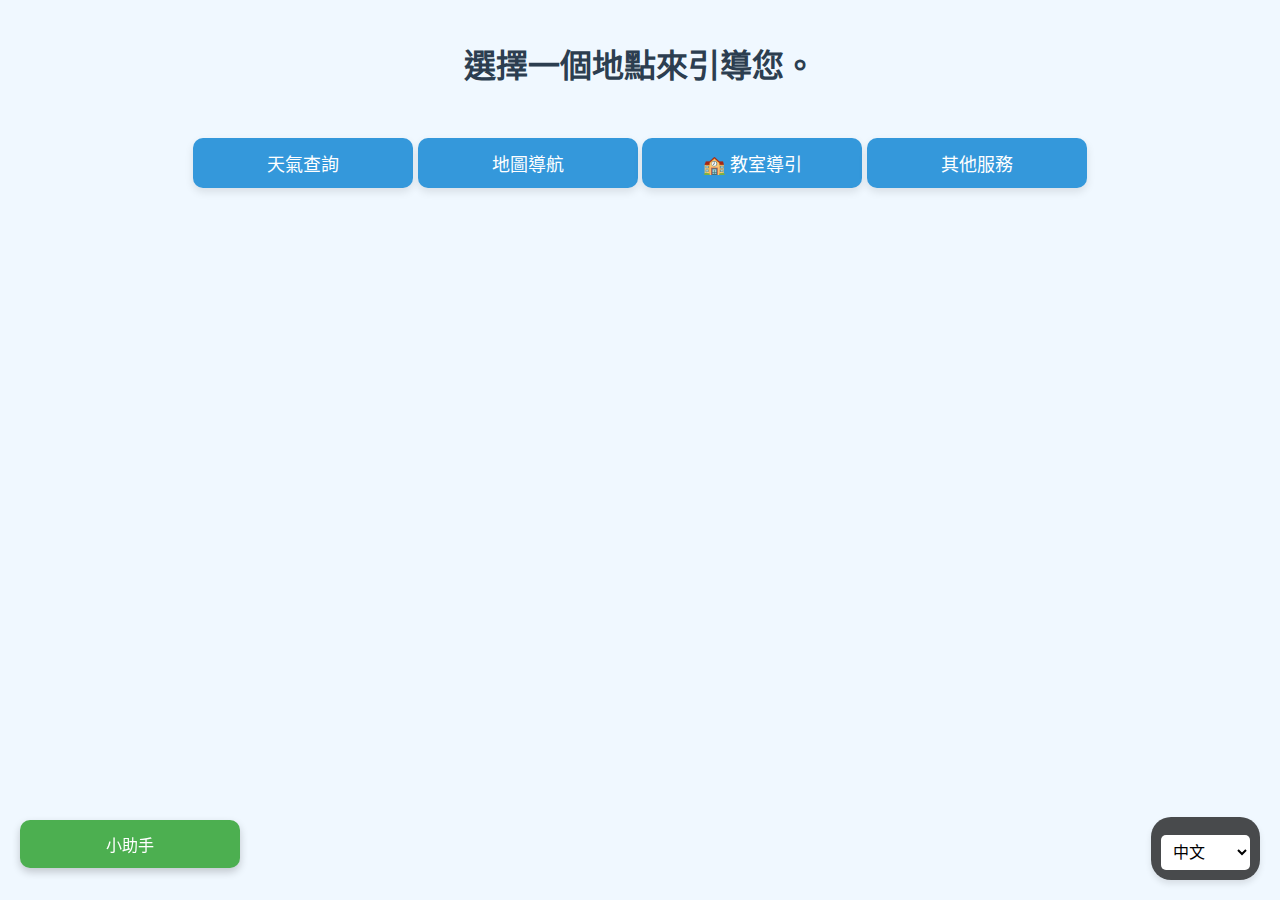
==== index.html @ 6da6c0dc "123" ====
<!DOCTYPE html>
<html lang="zh-TW">
<head>
  <meta charset="UTF-8" />
  <meta name="viewport" content="width=device-width, initial-scale=1.0" />
  <title data-i18n="title">智慧路牌</title>
  <link rel="stylesheet" href="styles.css" />
  <link rel="manifest" href="manifest.json" />
</head>
<body>
  <header>
    <div class="language-container">
      <select id="language-selector">
        <option value="zh">中文</option>
        <option value="en">English</option>
      </select>
    </div>
  </header>

  <h1 id="description" data-i18n="description">智慧路牌系統</h1>

  <div class="button-container">
    <button id="weather" data-i18n="weather">🌤 天氣查詢</button>
    <button id="map" onclick="openMap()" data-i18n="map">🗺 地圖導航</button>
    <button onclick="openClassroomGuide()">🏫 教室導引</button>
    <button id="services" onclick="otherServices()" data-i18n="services">🔧 其他服務</button>
  </div>

  <div class="weather-container">
    <div id="weatherBox" class="weather-form" style="display: none;">
      <h3>🔍 天氣查詢</h3>
      <label for="city">選擇縣市:</label>
      <select id="city">
        <option value="">請選擇縣市</option>
      </select>
  
      <button id="submitWeather">📡 查詢天氣</button>
      <button id="closeWeather" class="close-btn">❌ 關閉查詢</button>
    </div>
  
    <div id="output" class="weather-output"></div>
  </div>
  

  <div id="classroomBox" class="container" style="display: none;">
    <select id="area" onchange="updateClassrooms()">
      <option value="">請選擇區域</option>
      <option value="cheng">誠</option>
      <option value="zheng">正</option>
      <option value="qin">勤</option>
      <option value="pu">樸</option>
    </select>

    <select id="floor" onchange="updateClassrooms()">
      <option value="">請選擇樓層</option>
    </select>

    <select id="classroom">
      <option value="">請選擇教室</option>
    </select>

    <button onclick="showImage()">顯示圖片</button>

    <div id="weatherDisplay">
      <div id="result" style="display: none;">
        <img id="classroom-image" src="" alt="教室圖片" />
      </div>
    </div>
  </div>

  <div id="ai-assistant" class="assistant-button">
    <button onclick="showMenu()">小助手</button>
  </div>

  <div id="menu" class="assistant-menu">
    <button onclick="showAnswer('weather')">🌦 如何查詢天氣？</button>
    <button onclick="showAnswer('map')">🗺 如何使用地圖導航？</button>
    <button onclick="showAnswer('ubike')">🚲 如何查詢 YouBike 站點？</button>
    <button onclick="showAnswer('campus')">🏫 如何使用校園導覽？</button>
    <button onclick="showAnswer('metro')">🚇 如何查詢捷運站位置？</button>
    <button onclick="closeMenu()">❌ 關閉選單</button>
  </div>

  <div id="answer" class="assistant-answer">
    <p id="answer-text"></p>
    <button onclick="closeAnswer()">關閉</button>
  </div>

  <script src="script.js"></script>
  <script>
    if ("serviceWorker" in navigator) {
      navigator.serviceWorker.register("service-worker.js")
        .then(() => console.log("Service Worker 註冊成功"))
        .catch((error) => console.log("Service Worker 註冊失敗:", error));
    }

    async function loadLanguage(lang) {
      const res = await fetch('languages.json');
      const data = await res.json();
      const translations = data[lang];
      document.querySelectorAll('[data-i18n]').forEach(el => {
        const key = el.getAttribute('data-i18n');
        if (translations[key]) {
          el.textContent = translations[key];
        }
      });
    }

    document.getElementById('language-selector').addEventListener('change', e => {
      loadLanguage(e.target.value);
    });

    loadLanguage('zh');

    function toggleClassroomGuide() {
      const box = document.getElementById("classroomBox");
      box.style.display = box.style.display === "none" ? "block" : "none";
    }
  </script>
      <div id="serviceContainer"></div> <!-- 這裡會透過 JS 動態加入按鈕 -->
</body>
</html>
---- styles.css ----
/* === 基本樣式設定 === */
body {
    font-family: 'Arial', sans-serif;
    text-align: center;
    background-color: #f0f8ff;
    margin: 0;
    padding: 0;
}

h1 {
    margin-top: 40px;
    font-size: 32px;
    font-weight: 600;
    color: #2c3e50;
}

.button-container {
    margin-top: 40px;
}

button {
    display: inline-block;
    width: 220px;
    margin: 12px auto;
    padding: 12px 20px;
    font-size: 18px;
    border: none;
    background-color: #3498db;
    color: white;
    border-radius: 10px;
    cursor: pointer;
    transition: all 0.3s ease;
    box-shadow: 0 4px 8px rgba(0, 0, 0, 0.1);
}

button:hover {
    background-color: #2980b9;
    transform: translateY(-4px);
    box-shadow: 0 6px 12px rgba(0, 0, 0, 0.2);
}

button:active {
    transform: translateY(0);
    box-shadow: 0 2px 4px rgba(0, 0, 0, 0.1);
}

label {
    font-size: 16px;
    font-weight: bold;
    color: #2c3e50;
    display: block;
    margin-top: 10px;
}

select {
    width: 100%;
    padding: 10px;
    margin-top: 8px;
    border-radius: 8px;
    border: 1px solid #ddd;
    font-size: 16px;
    background-color: #f8f9fa;
    cursor: pointer;
}

/* === 語言選單 === */
.language-container {
    position: fixed;
    bottom: 20px;
    right: 20px;
    background-color: rgba(0, 0, 0, 0.7);
    padding: 10px;
    border-radius: 20px;
    box-shadow: 0 4px 6px rgba(0, 0, 0, 0.1);
}

#language-selector {
    padding: 8px;
    font-size: 16px;
    background-color: white;
    border: none;
    border-radius: 5px;
    cursor: pointer;
    outline: none;
    transition: all 0.3s ease-in-out;
}

#language-selector:hover {
    background-color: #f0f0f0;
}

/* === 小助手 AI === */
#ai-assistant {
    position: fixed;
    bottom: 20px;
    left: 20px;
    z-index: 9999;
}

.assistant-button button {
    padding: 12px 20px;
    font-size: 16px;
    background-color: #4CAF50;
    color: white;
    border: none;
    border-radius: 10px;
    cursor: pointer;
    box-shadow: 0 4px 8px rgba(0, 0, 0, 0.2);
    transition: all 0.3s ease;
}

.assistant-button button:hover {
    background-color: #45a049;
    transform: scale(1.1);
}

#menu {
    display: none;
    position: fixed;
    bottom: 100px;
    left: 20px;
    background-color: #ffffff;
    padding: 15px;
    border-radius: 12px;
    box-shadow: 0 4px 12px rgba(0, 0, 0, 0.1);
    width: 280px;
    transition: all 0.3s ease;
}

.assistant-menu button {
    display: block;
    margin: 8px 0;
    padding: 12px;
    font-size: 14px;
    background-color: #4CAF50;
    color: white;
    border: none;
    border-radius: 8px;
    cursor: pointer;
    text-align: left;
    width: 100%;
    box-sizing: border-box;
    transition: background-color 0.3s ease;
}

.assistant-menu button:hover {
    background-color: #45a049;
}

.assistant-answer {
    display: none;
    position: fixed;
    bottom: 100px;
    left: 20px;
    background-color: #fff;
    padding: 20px;
    border-radius: 12px;
    box-shadow: 0 4px 12px rgba(0, 0, 0, 0.1);
    width: 280px;
    text-align: center;
}

.assistant-answer button {
    padding: 12px;
    background-color: #f44336;
    color: white;
    border: none;
    border-radius: 8px;
    cursor: pointer;
    width: 100%;
    transition: background-color 0.3s ease;
}

.assistant-answer button:hover {
    background-color: #e53935;
}

/* === YouBike / 公用輸出區塊 === */
#output {
    display: flex;
    flex-direction: column;
    gap: 10px;
    max-width: 400px;
    margin: 20px auto;
    padding: 10px;
    font-size: 20px;
    color: #34495e;
    font-weight: 500;
    line-height: 1.5;
}

.station-card {
    background: #f8f9fa;
    padding: 15px;
    border-radius: 10px;
    box-shadow: 0 4px 6px rgba(0, 0, 0, 0.1);
    text-align: left;
}

.station-card h3 {
    margin: 0 0 10px 0;
    color: #007bff;
}

.station-card p {
    margin: 5px 0;
}

/* === 天氣查詢雙欄排版 === */
.weather-container {
    display: flex;
    justify-content: center;
    align-items: flex-start;
    gap: 20px;
    margin-top: 50px;
    flex-wrap: wrap;
    padding: 20px;
}

#weatherBox button {
    width: 90%;
    margin: 10px 0;
}

#weatherBox, #weatherDisplay {
    margin-left: 80px;       
    margin-bottom: 40px;     
    flex: 1;
    max-width: 400px;
    min-width: 300px;
    padding: 20px;
    border-radius: 12px;
    background: #ffffff;
    box-shadow: 0 4px 12px rgba(0, 0, 0, 0.15);
    text-align: left;
    border: 2px solid #3498db;
    width: 320px;
    text-align: center; 
    display: flex;
    flex-direction: column;
    align-items: center; 
}

#weatherDisplay {
    border-color: #2ecc71;
}

/* === 響應式設計 === */
@media (max-width: 768px) {
    .weather-container {
        flex-direction: column;
        align-items: center;
    }
    #weatherBox, #weatherDisplay {
        width: 90%;
        text-align: left;
        margin-bottom: 10px;
    }
}
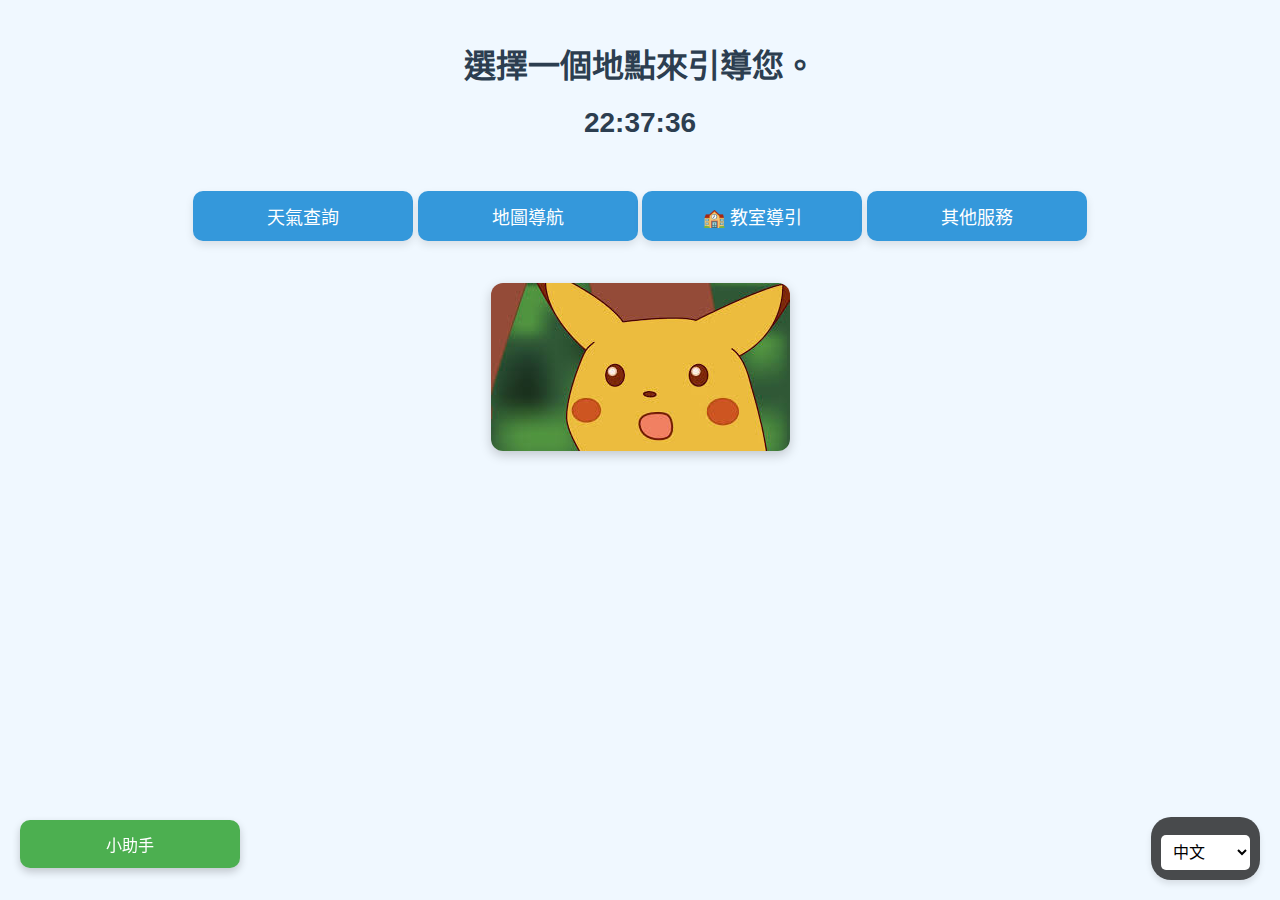
==== commit d50fc6c7: "匹卡秋" ====
--- a/index.html
+++ b/index.html
@@ -17,13 +17,23 @@
     </div>
   </header>
 
-  <h1 id="description" data-i18n="description">智慧路牌系統</h1>
+  <h1 id="homepage" data-i18n="description">智慧路牌系統</h1>
+
+  <!-- 顯示中原標準時間 -->
+  <div id="time-display">
+    <span id="time">--:--:--</span>
+  </div>
 
   <div class="button-container">
-    <button id="weather" data-i18n="weather">🌤 天氣查詢</button>
+    <button id="weather" onclick="openWeather()" data-i18n="weather">🌤 天氣查詢</button>
     <button id="map" onclick="openMap()" data-i18n="map">🗺 地圖導航</button>
     <button onclick="openClassroomGuide()">🏫 教室導引</button>
     <button id="services" onclick="otherServices()" data-i18n="services">🔧 其他服務</button>
+  </div>
+
+  <!-- 商家DM展示 -->
+  <div id="dm-container">
+    <img src="images/sample-dm.jpg" alt="商家DM" id="dm-image">
   </div>
 
   <div class="weather-container">
@@ -33,14 +43,12 @@
       <select id="city">
         <option value="">請選擇縣市</option>
       </select>
-  
       <button id="submitWeather">📡 查詢天氣</button>
       <button id="closeWeather" class="close-btn">❌ 關閉查詢</button>
+      <button onclick="goHome()">⬅️ 返回首頁</button>
     </div>
-  
     <div id="output" class="weather-output"></div>
   </div>
-  
 
   <div id="classroomBox" class="container" style="display: none;">
     <select id="area" onchange="updateClassrooms()">
@@ -50,22 +58,19 @@
       <option value="qin">勤</option>
       <option value="pu">樸</option>
     </select>
-
     <select id="floor" onchange="updateClassrooms()">
       <option value="">請選擇樓層</option>
     </select>
-
     <select id="classroom">
       <option value="">請選擇教室</option>
     </select>
-
     <button onclick="showImage()">顯示圖片</button>
-
     <div id="weatherDisplay">
       <div id="result" style="display: none;">
         <img id="classroom-image" src="" alt="教室圖片" />
       </div>
     </div>
+    <button onclick="goHome()">⬅️ 返回首頁</button>
   </div>
 
   <div id="ai-assistant" class="assistant-button">
@@ -87,13 +92,31 @@
   </div>
 
   <script src="script.js"></script>
+  <script src="otherfunction.js"></script>
+  <script src="map.js"></script>
+  <script src="classroom.js"></script>
+  <script src="utils.js"></script>
   <script>
+    function goHome() {
+      document.getElementById("dm-container").style.display = "block";
+      document.getElementById("output").innerHTML = "";
+      document.getElementById("weatherBox").style.display = "none";
+      document.getElementById("classroomBox").style.display = "none";
+      document.getElementById("result").style.display = "none";
+    }
+  
+    function openWeather() {
+      closeAllFeatureBoxes();
+      document.getElementById("dm-container").style.display = "none";
+      document.getElementById("weatherBox").style.display = "block";
+    }
+  
     if ("serviceWorker" in navigator) {
       navigator.serviceWorker.register("service-worker.js")
         .then(() => console.log("Service Worker 註冊成功"))
         .catch((error) => console.log("Service Worker 註冊失敗:", error));
     }
-
+  
     async function loadLanguage(lang) {
       const res = await fetch('languages.json');
       const data = await res.json();
@@ -105,18 +128,32 @@
         }
       });
     }
-
+  
     document.getElementById('language-selector').addEventListener('change', e => {
       loadLanguage(e.target.value);
     });
-
+  
     loadLanguage('zh');
-
+  
     function toggleClassroomGuide() {
       const box = document.getElementById("classroomBox");
       box.style.display = box.style.display === "none" ? "block" : "none";
     }
+  
+    // 顯示時間
+    function updateTime() {
+      const now = new Date();
+      const hours = String(now.getHours()).padStart(2, '0');
+      const minutes = String(now.getMinutes()).padStart(2, '0');
+      const seconds = String(now.getSeconds()).padStart(2, '0');
+      document.getElementById("time").textContent = `${hours}:${minutes}:${seconds}`;
+    }
+    setInterval(updateTime, 1000);
+    updateTime();
   </script>
-      <div id="serviceContainer"></div> <!-- 這裡會透過 JS 動態加入按鈕 -->
+  
+
+  <div id="serviceContainer"></div>
 </body>
 </html>
+
--- a/styles.css
+++ b/styles.css
@@ -257,4 +257,72 @@
         text-align: left;
         margin-bottom: 10px;
     }
-}+}
+
+/* === 美食轉盤樣式 === */
+.food-wheel-container {
+    display: flex;
+    flex-direction: column;
+    align-items: center;
+    justify-content: center;
+    background: white;
+    padding: 20px;
+    border-radius: 12px;
+    box-shadow: 0 4px 12px rgba(0, 0, 0, 0.15);
+    width: 350px;
+    margin: 20px auto;
+    position: relative;
+}
+
+.food-wheel-container canvas {
+    border: 2px solid #3498db;
+    border-radius: 50%;
+    margin-bottom: 15px;
+}
+
+#resultText {
+    font-size: 18px;
+    font-weight: bold;
+    color: #2c3e50;
+    margin-top: 10px;
+}
+
+#spinButton {
+    background-color: #e74c3c;
+}
+
+#spinButton:hover {
+    background-color: #c0392b;
+}
+
+.food-wheel-container button {
+    width: 120px;
+    margin: 8px;
+}
+
+/* === 公車站牌樣式 === */
+.station-card {
+    background: #e3f2fd;
+    border-left: 6px solid #2196F3;
+    padding: 15px;
+    margin: 10px 0;
+    border-radius: 10px;
+  }
+
+  #dm-container {
+    margin-top: 30px;
+  }
+  #dm-image {
+    max-width: 90%;
+    height: auto;
+    border-radius: 12px;
+    box-shadow: 0 4px 12px rgba(0,0,0,0.2);
+  }
+  
+  #time-display {
+    margin: 20px 0;
+    font-size: 28px;
+    font-weight: bold;
+    color: #2c3e50;
+  }
+  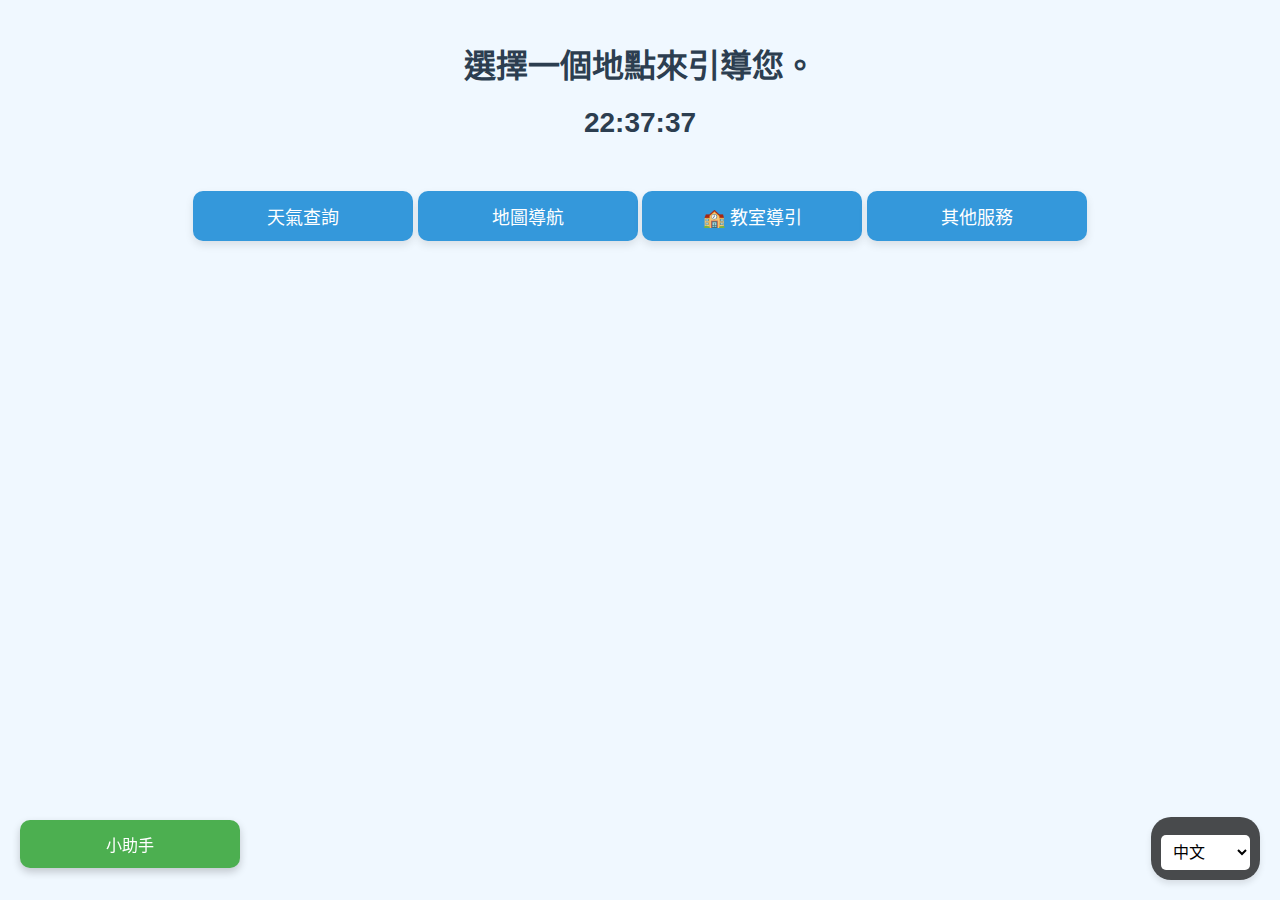
==== commit 74ad016f: "印" ====
--- a/index.html
+++ b/index.html
@@ -1,159 +1,182 @@
 <!DOCTYPE html>
-<html lang="zh-TW">
-<head>
-  <meta charset="UTF-8" />
-  <meta name="viewport" content="width=device-width, initial-scale=1.0" />
-  <title data-i18n="title">智慧路牌</title>
-  <link rel="stylesheet" href="styles.css" />
-  <link rel="manifest" href="manifest.json" />
-</head>
-<body>
-  <header>
-    <div class="language-container">
-      <select id="language-selector">
-        <option value="zh">中文</option>
-        <option value="en">English</option>
-      </select>
-    </div>
-  </header>
 
-  <h1 id="homepage" data-i18n="description">智慧路牌系統</h1>
+<body id="mode-controller" data-mode="guide">
+  <div id="guide-mode">
 
-  <!-- 顯示中原標準時間 -->
-  <div id="time-display">
-    <span id="time">--:--:--</span>
+    <html lang="zh-TW">
+      <head>
+        <meta charset="UTF-8" />
+        <meta name="viewport" content="width=device-width, initial-scale=1.0" />
+        <title data-i18n="title">智慧路牌</title>
+        <link rel="stylesheet" href="styles.css" />
+        <link rel="manifest" href="manifest.json" />
+      </head>
+      <body>
+        <header>
+          <div class="language-container">
+            <select id="language-selector">
+              <option value="zh">中文</option>
+              <option value="en">English</option>
+            </select>
+          </div>
+        </header>
+      
+        <h1 id="homepage" data-i18n="description">智慧路牌系統</h1>
+      
+        <!-- 顯示中原標準時間 -->
+        <div id="time-display">
+          <span id="time">--:--:--</span>
+        </div>
+      
+        <div class="button-container">
+          <button id="weather" onclick="openWeather()" data-i18n="weather">🌤 天氣查詢</button>
+          <button id="map" onclick="openMap()" data-i18n="map">🗺 地圖導航</button>
+          <button onclick="openClassroomGuide()">🏫 教室導引</button>
+          <button id="services" onclick="otherServices()" data-i18n="services">🔧 其他服務</button>
+        </div>
+
+      
+        <div class="weather-container">
+          <div id="weatherBox" class="weather-form" style="display: none;">
+            <h3>🔍 天氣查詢</h3>
+            <label for="city">選擇縣市:</label>
+            <select id="city">
+              <option value="">請選擇縣市</option>
+            </select>
+            <button id="submitWeather">📡 查詢天氣</button>
+            <button id="closeWeather" class="close-btn">❌ 關閉查詢</button>
+            <button onclick="goHome()">⬅️ 返回首頁</button>
+          </div>
+          <div id="output" class="weather-output"></div>
+        </div>
+      
+        <div id="classroomBox" class="container" style="display: none;">
+          <select id="area" onchange="updateClassrooms()">
+            <option value="">請選擇區域</option>
+            <option value="cheng">誠</option>
+            <option value="zheng">正</option>
+            <option value="qin">勤</option>
+            <option value="pu">樸</option>
+          </select>
+          <select id="floor" onchange="updateClassrooms()">
+            <option value="">請選擇樓層</option>
+          </select>
+          <select id="classroom">
+            <option value="">請選擇教室</option>
+          </select>
+          <button onclick="showImage()">顯示圖片</button>
+          <div id="weatherDisplay">
+            <div id="result" style="display: none;">
+              <img id="classroom-image" src="" alt="教室圖片" />
+            </div>
+          </div>
+          <button onclick="goHome()">⬅️ 返回首頁</button>
+        </div>
+      
+        <div id="ai-assistant" class="assistant-button">
+          <button onclick="showMenu()">小助手</button>
+        </div>
+      
+        <div id="menu" class="assistant-menu">
+          <button onclick="showAnswer('weather')">🌦 如何查詢天氣？</button>
+          <button onclick="showAnswer('map')">🗺 如何使用地圖導航？</button>
+          <button onclick="showAnswer('ubike')">🚲 如何查詢 YouBike 站點？</button>
+          <button onclick="showAnswer('campus')">🏫 如何使用校園導覽？</button>
+          <button onclick="showAnswer('metro')">🚇 如何查詢捷運站位置？</button>
+          <button onclick="closeMenu()">❌ 關閉選單</button>
+        </div>
+      
+        <div id="answer" class="assistant-answer">
+          <p id="answer-text"></p>
+          <button onclick="closeAnswer()">關閉</button>
+        </div>
+      
+        <script src="script.js"></script>
+        <script src="map.js"></script>
+        <script src="classroom.js"></script>
+        <script src="utils.js"></script>
+        <script src="emergency.js"></script>
+        <script src="otherfunction.js"></script>
+
+        <script>
+          function goHome() {
+            document.getElementById("dm-container").style.display = "block";
+            document.getElementById("output").innerHTML = "";
+            document.getElementById("weatherBox").style.display = "none";
+            document.getElementById("classroomBox").style.display = "none";
+            document.getElementById("result").style.display = "none";
+          }
+        
+          function openWeather() {
+            closeAllFeatureBoxes();
+            document.getElementById("dm-container").style.display = "none";
+            document.getElementById("weatherBox").style.display = "block";
+          }
+        
+          if ("serviceWorker" in navigator) {
+            navigator.serviceWorker.register("service-worker.js")
+              .then(() => console.log("Service Worker 註冊成功"))
+              .catch((error) => console.log("Service Worker 註冊失敗:", error));
+          }
+        
+          async function loadLanguage(lang) {
+            const res = await fetch('languages.json');
+            const data = await res.json();
+            const translations = data[lang];
+            document.querySelectorAll('[data-i18n]').forEach(el => {
+              const key = el.getAttribute('data-i18n');
+              if (translations[key]) {
+                el.textContent = translations[key];
+              }
+            });
+          }
+        
+          document.getElementById('language-selector').addEventListener('change', e => {
+            loadLanguage(e.target.value);
+          });
+        
+          loadLanguage('zh');
+        
+          function toggleClassroomGuide() {
+            const box = document.getElementById("classroomBox");
+            box.style.display = box.style.display === "none" ? "block" : "none";
+          }
+        
+          // 顯示時間
+          function updateTime() {
+            const now = new Date();
+            const hours = String(now.getHours()).padStart(2, '0');
+            const minutes = String(now.getMinutes()).padStart(2, '0');
+            const seconds = String(now.getSeconds()).padStart(2, '0');
+            document.getElementById("time").textContent = `${hours}:${minutes}:${seconds}`;
+          }
+          setInterval(updateTime, 1000);
+          updateTime();
+        </script>
+        <div id="serviceContainer"></div>
+
+        <!-- 閒置待機投影片 -->
+        <div id="screensaver" style="display: none;">
+          <div class="slideshow">
+            <img src="images/1_.png" class="slide" />
+            <img src="images/2_.png" class="slide" />
+            <img src="images/3_.png" class="slide" />
+          </div>
+        </div>
+
+        <!-- 緊急投影片 -->
+        <div id="emergencyScreen" style="display: none;">
+          <div class="slideshow" id="emergencySlideshow">
+            <img src="images/4_.png" class="emergency-slide" />
+            <img src="images/5_.png" class="emergency-slide" />
+            <img src="images/6_.png" class="emergency-slide" />
+          </div>
+        </div>
+
+        
+      </body>
+      </html>
+      
+      
   </div>
-
-  <div class="button-container">
-    <button id="weather" onclick="openWeather()" data-i18n="weather">🌤 天氣查詢</button>
-    <button id="map" onclick="openMap()" data-i18n="map">🗺 地圖導航</button>
-    <button onclick="openClassroomGuide()">🏫 教室導引</button>
-    <button id="services" onclick="otherServices()" data-i18n="services">🔧 其他服務</button>
-  </div>
-
-  <!-- 商家DM展示 -->
-  <div id="dm-container">
-    <img src="images/sample-dm.jpg" alt="商家DM" id="dm-image">
-  </div>
-
-  <div class="weather-container">
-    <div id="weatherBox" class="weather-form" style="display: none;">
-      <h3>🔍 天氣查詢</h3>
-      <label for="city">選擇縣市:</label>
-      <select id="city">
-        <option value="">請選擇縣市</option>
-      </select>
-      <button id="submitWeather">📡 查詢天氣</button>
-      <button id="closeWeather" class="close-btn">❌ 關閉查詢</button>
-      <button onclick="goHome()">⬅️ 返回首頁</button>
-    </div>
-    <div id="output" class="weather-output"></div>
-  </div>
-
-  <div id="classroomBox" class="container" style="display: none;">
-    <select id="area" onchange="updateClassrooms()">
-      <option value="">請選擇區域</option>
-      <option value="cheng">誠</option>
-      <option value="zheng">正</option>
-      <option value="qin">勤</option>
-      <option value="pu">樸</option>
-    </select>
-    <select id="floor" onchange="updateClassrooms()">
-      <option value="">請選擇樓層</option>
-    </select>
-    <select id="classroom">
-      <option value="">請選擇教室</option>
-    </select>
-    <button onclick="showImage()">顯示圖片</button>
-    <div id="weatherDisplay">
-      <div id="result" style="display: none;">
-        <img id="classroom-image" src="" alt="教室圖片" />
-      </div>
-    </div>
-    <button onclick="goHome()">⬅️ 返回首頁</button>
-  </div>
-
-  <div id="ai-assistant" class="assistant-button">
-    <button onclick="showMenu()">小助手</button>
-  </div>
-
-  <div id="menu" class="assistant-menu">
-    <button onclick="showAnswer('weather')">🌦 如何查詢天氣？</button>
-    <button onclick="showAnswer('map')">🗺 如何使用地圖導航？</button>
-    <button onclick="showAnswer('ubike')">🚲 如何查詢 YouBike 站點？</button>
-    <button onclick="showAnswer('campus')">🏫 如何使用校園導覽？</button>
-    <button onclick="showAnswer('metro')">🚇 如何查詢捷運站位置？</button>
-    <button onclick="closeMenu()">❌ 關閉選單</button>
-  </div>
-
-  <div id="answer" class="assistant-answer">
-    <p id="answer-text"></p>
-    <button onclick="closeAnswer()">關閉</button>
-  </div>
-
-  <script src="script.js"></script>
-  <script src="otherfunction.js"></script>
-  <script src="map.js"></script>
-  <script src="classroom.js"></script>
-  <script src="utils.js"></script>
-  <script>
-    function goHome() {
-      document.getElementById("dm-container").style.display = "block";
-      document.getElementById("output").innerHTML = "";
-      document.getElementById("weatherBox").style.display = "none";
-      document.getElementById("classroomBox").style.display = "none";
-      document.getElementById("result").style.display = "none";
-    }
-  
-    function openWeather() {
-      closeAllFeatureBoxes();
-      document.getElementById("dm-container").style.display = "none";
-      document.getElementById("weatherBox").style.display = "block";
-    }
-  
-    if ("serviceWorker" in navigator) {
-      navigator.serviceWorker.register("service-worker.js")
-        .then(() => console.log("Service Worker 註冊成功"))
-        .catch((error) => console.log("Service Worker 註冊失敗:", error));
-    }
-  
-    async function loadLanguage(lang) {
-      const res = await fetch('languages.json');
-      const data = await res.json();
-      const translations = data[lang];
-      document.querySelectorAll('[data-i18n]').forEach(el => {
-        const key = el.getAttribute('data-i18n');
-        if (translations[key]) {
-          el.textContent = translations[key];
-        }
-      });
-    }
-  
-    document.getElementById('language-selector').addEventListener('change', e => {
-      loadLanguage(e.target.value);
-    });
-  
-    loadLanguage('zh');
-  
-    function toggleClassroomGuide() {
-      const box = document.getElementById("classroomBox");
-      box.style.display = box.style.display === "none" ? "block" : "none";
-    }
-  
-    // 顯示時間
-    function updateTime() {
-      const now = new Date();
-      const hours = String(now.getHours()).padStart(2, '0');
-      const minutes = String(now.getMinutes()).padStart(2, '0');
-      const seconds = String(now.getSeconds()).padStart(2, '0');
-      document.getElementById("time").textContent = `${hours}:${minutes}:${seconds}`;
-    }
-    setInterval(updateTime, 1000);
-    updateTime();
-  </script>
-  
-
-  <div id="serviceContainer"></div>
-</body>
-</html>
-
+  --- a/styles.css
+++ b/styles.css
@@ -325,4 +325,57 @@
     font-weight: bold;
     color: #2c3e50;
   }
+  
+  #screensaver {
+    position: fixed;
+    top: 0;
+    left: 0;
+    width: 100%;
+    height: 100%;
+    background: black;
+    z-index: 9999;
+    display: flex;
+    justify-content: center;
+    align-items: center;
+  }
+  
+  .slide {
+    max-width: 90%;
+    max-height: 90%;
+    display: none;
+  }
+  
+  #emergencyScreen {
+    position: fixed;
+    top: 0;
+    left: 0;
+    width: 100%;
+    height: 100%;
+    background: red;
+    z-index: 99999;
+    display: flex;
+    justify-content: center;
+    align-items: center;
+  }
+  
+  .emergency-slide {
+    max-width: 90%;
+    max-height: 90%;
+    display: none;
+  }
+  
+  #sosButton {
+    position: fixed;
+    bottom: 20px;
+    right: 20px;
+    padding: 1rem 2rem;
+    background-color: red;
+    color: white;
+    font-size: 1.2rem;
+    border: none;
+    border-radius: 10px;
+    z-index: 100000;
+    cursor: pointer;
+  }
+  
   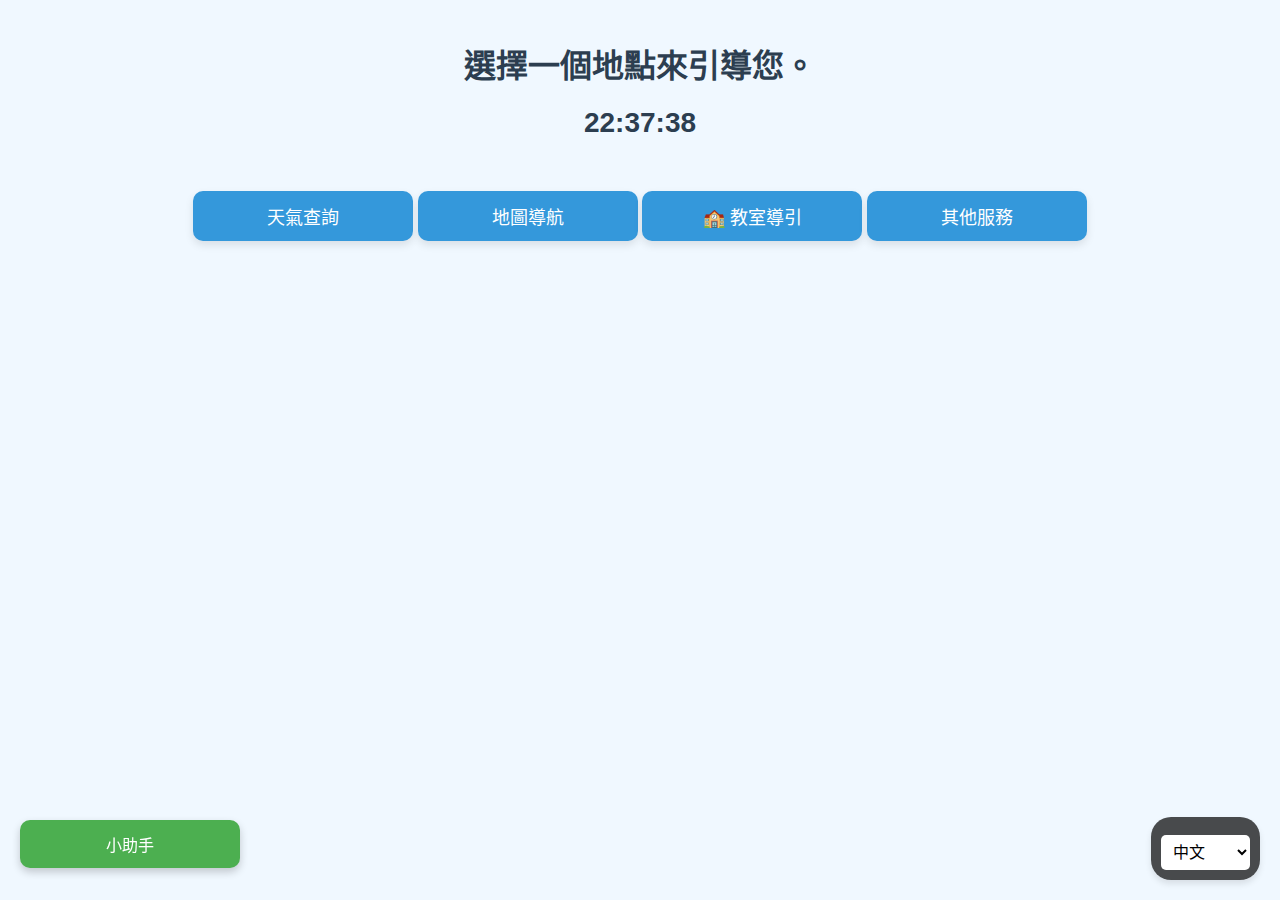
==== commit 59b94f13: "y" ====
--- a/index.html
+++ b/index.html
@@ -34,7 +34,6 @@
           <button onclick="openClassroomGuide()">🏫 教室導引</button>
           <button id="services" onclick="otherServices()" data-i18n="services">🔧 其他服務</button>
         </div>
-
       
         <div class="weather-container">
           <div id="weatherBox" class="weather-form" style="display: none;">
@@ -92,12 +91,10 @@
         </div>
       
         <script src="script.js"></script>
+        <script src="otherfunction.js"></script>
         <script src="map.js"></script>
         <script src="classroom.js"></script>
         <script src="utils.js"></script>
-        <script src="emergency.js"></script>
-        <script src="otherfunction.js"></script>
-
         <script>
           function goHome() {
             document.getElementById("dm-container").style.display = "block";
@@ -161,19 +158,11 @@
             <img src="images/1_.png" class="slide" />
             <img src="images/2_.png" class="slide" />
             <img src="images/3_.png" class="slide" />
+            <img src="images/4_.png" class="slide" />
+            <img src="images/5_.png" class="slide" />
+            <img src="images/6_.png" class="slide" />
           </div>
         </div>
-
-        <!-- 緊急投影片 -->
-        <div id="emergencyScreen" style="display: none;">
-          <div class="slideshow" id="emergencySlideshow">
-            <img src="images/4_.png" class="emergency-slide" />
-            <img src="images/5_.png" class="emergency-slide" />
-            <img src="images/6_.png" class="emergency-slide" />
-          </div>
-        </div>
-
-        
       </body>
       </html>
       
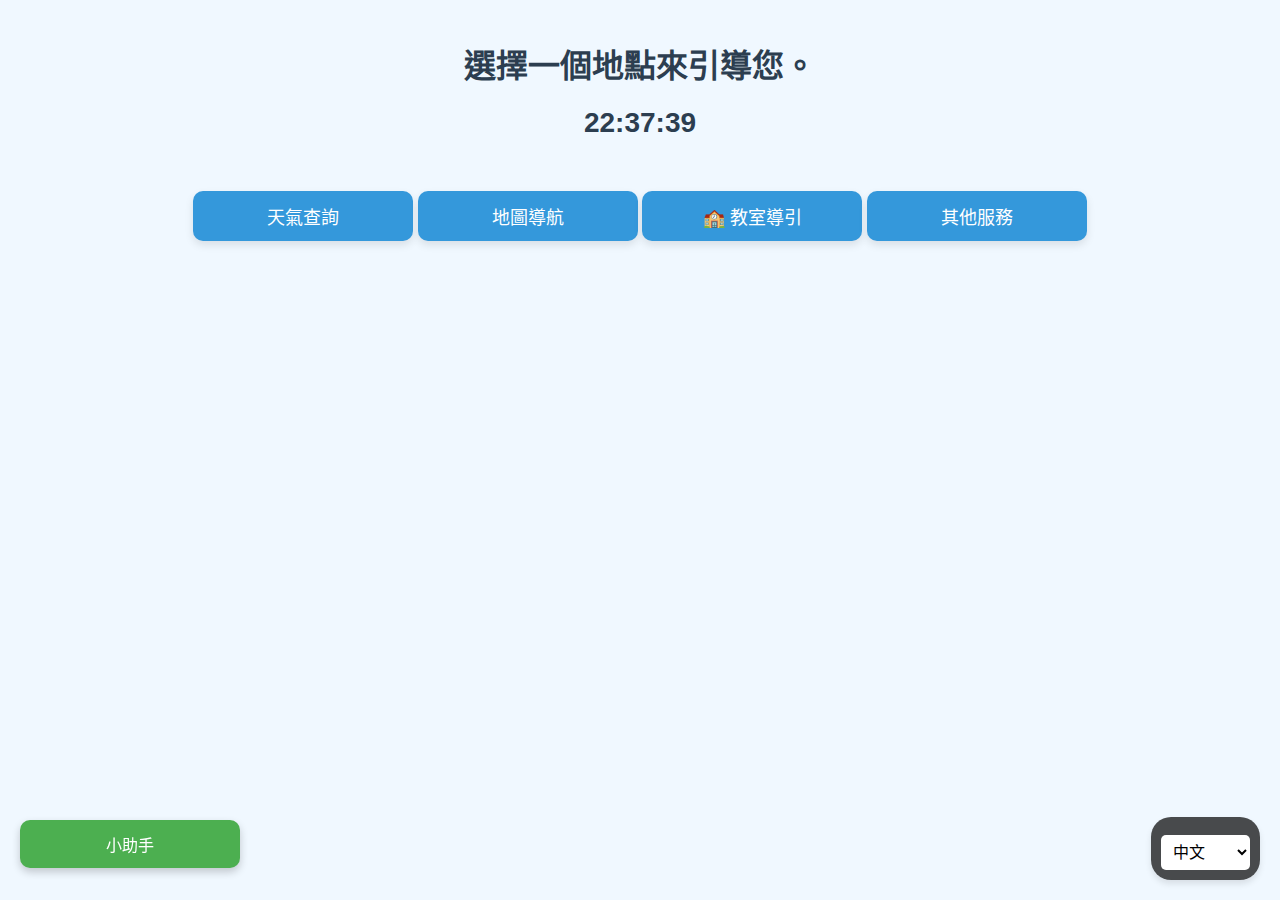
==== commit 318b5a6f: "update" ====
--- a/index.html
+++ b/index.html
@@ -1,171 +1,168 @@
 <!DOCTYPE html>
+<html lang="zh-TW">
+
+<head>
+  <meta charset="UTF-8" />
+  <meta name="viewport" content="width=device-width, initial-scale=1.0" />
+  <title data-i18n="title">智慧路牌</title>
+  <link rel="stylesheet" href="styles.css" />
+  <link rel="manifest" href="manifest.json" />
+</head>
 
 <body id="mode-controller" data-mode="guide">
   <div id="guide-mode">
+    <header>
+      <div class="language-container">
+        <select id="language-selector">
+          <option value="zh">中文</option>
+          <option value="en">English</option>
+        </select>
+      </div>
+    </header>
 
-    <html lang="zh-TW">
-      <head>
-        <meta charset="UTF-8" />
-        <meta name="viewport" content="width=device-width, initial-scale=1.0" />
-        <title data-i18n="title">智慧路牌</title>
-        <link rel="stylesheet" href="styles.css" />
-        <link rel="manifest" href="manifest.json" />
-      </head>
-      <body>
-        <header>
-          <div class="language-container">
-            <select id="language-selector">
-              <option value="zh">中文</option>
-              <option value="en">English</option>
-            </select>
-          </div>
-        </header>
-      
-        <h1 id="homepage" data-i18n="description">智慧路牌系統</h1>
-      
-        <!-- 顯示中原標準時間 -->
-        <div id="time-display">
-          <span id="time">--:--:--</span>
+    <h1 id="homepage" data-i18n="description">智慧路牌系統</h1>
+
+    <!-- 顯示中原標準時間 -->
+    <div id="time-display">
+      <span id="time">--:--:--</span>
+    </div>
+
+    <div class="button-container">
+      <button id="weather" onclick="openWeather()" data-i18n="weather">🌤 天氣查詢</button>
+      <button id="map" onclick="openMap()" data-i18n="map">🗺 地圖導航</button>
+      <button onclick="openClassroomGuide()">🏫 教室導引</button>
+      <button id="services" onclick="otherServices()" data-i18n="services">🔧 其他服務</button>
+    </div>
+
+    <div class="weather-container">
+      <div id="weatherBox" class="weather-form" style="display: none;">
+        <h3>🔍 天氣查詢</h3>
+        <label for="city">選擇縣市:</label>
+        <select id="city">
+          <option value="">請選擇縣市</option>
+        </select>
+        <button id="submitWeather">📡 查詢天氣</button>
+        <button id="closeWeather" class="close-btn">❌ 關閉查詢</button>
+        <button onclick="goHome()">⬅️ 返回首頁</button>
+      </div>
+      <div id="output" class="weather-output"></div>
+    </div>
+
+    <div id="classroomBox" class="container" style="display: none;">
+      <select id="area" onchange="updateClassrooms()">
+        <option value="">請選擇區域</option>
+        <option value="cheng">誠</option>
+        <option value="zheng">正</option>
+        <option value="qin">勤</option>
+        <option value="pu">樸</option>
+      </select>
+      <select id="floor" onchange="updateClassrooms()">
+        <option value="">請選擇樓層</option>
+      </select>
+      <select id="classroom">
+        <option value="">請選擇教室</option>
+      </select>
+      <button onclick="showImage()">顯示圖片</button>
+      <div id="weatherDisplay">
+        <div id="result" style="display: none;">
+          <img id="classroom-image" src="" alt="教室圖片" />
         </div>
-      
-        <div class="button-container">
-          <button id="weather" onclick="openWeather()" data-i18n="weather">🌤 天氣查詢</button>
-          <button id="map" onclick="openMap()" data-i18n="map">🗺 地圖導航</button>
-          <button onclick="openClassroomGuide()">🏫 教室導引</button>
-          <button id="services" onclick="otherServices()" data-i18n="services">🔧 其他服務</button>
-        </div>
-      
-        <div class="weather-container">
-          <div id="weatherBox" class="weather-form" style="display: none;">
-            <h3>🔍 天氣查詢</h3>
-            <label for="city">選擇縣市:</label>
-            <select id="city">
-              <option value="">請選擇縣市</option>
-            </select>
-            <button id="submitWeather">📡 查詢天氣</button>
-            <button id="closeWeather" class="close-btn">❌ 關閉查詢</button>
-            <button onclick="goHome()">⬅️ 返回首頁</button>
-          </div>
-          <div id="output" class="weather-output"></div>
-        </div>
-      
-        <div id="classroomBox" class="container" style="display: none;">
-          <select id="area" onchange="updateClassrooms()">
-            <option value="">請選擇區域</option>
-            <option value="cheng">誠</option>
-            <option value="zheng">正</option>
-            <option value="qin">勤</option>
-            <option value="pu">樸</option>
-          </select>
-          <select id="floor" onchange="updateClassrooms()">
-            <option value="">請選擇樓層</option>
-          </select>
-          <select id="classroom">
-            <option value="">請選擇教室</option>
-          </select>
-          <button onclick="showImage()">顯示圖片</button>
-          <div id="weatherDisplay">
-            <div id="result" style="display: none;">
-              <img id="classroom-image" src="" alt="教室圖片" />
-            </div>
-          </div>
-          <button onclick="goHome()">⬅️ 返回首頁</button>
-        </div>
-      
-        <div id="ai-assistant" class="assistant-button">
-          <button onclick="showMenu()">小助手</button>
-        </div>
-      
-        <div id="menu" class="assistant-menu">
-          <button onclick="showAnswer('weather')">🌦 如何查詢天氣？</button>
-          <button onclick="showAnswer('map')">🗺 如何使用地圖導航？</button>
-          <button onclick="showAnswer('ubike')">🚲 如何查詢 YouBike 站點？</button>
-          <button onclick="showAnswer('campus')">🏫 如何使用校園導覽？</button>
-          <button onclick="showAnswer('metro')">🚇 如何查詢捷運站位置？</button>
-          <button onclick="closeMenu()">❌ 關閉選單</button>
-        </div>
-      
-        <div id="answer" class="assistant-answer">
-          <p id="answer-text"></p>
-          <button onclick="closeAnswer()">關閉</button>
-        </div>
-      
-        <script src="script.js"></script>
-        <script src="otherfunction.js"></script>
-        <script src="map.js"></script>
-        <script src="classroom.js"></script>
-        <script src="utils.js"></script>
-        <script>
-          function goHome() {
-            document.getElementById("dm-container").style.display = "block";
-            document.getElementById("output").innerHTML = "";
-            document.getElementById("weatherBox").style.display = "none";
-            document.getElementById("classroomBox").style.display = "none";
-            document.getElementById("result").style.display = "none";
+      </div>
+      <button onclick="goHome()">⬅️ 返回首頁</button>
+    </div>
+
+    <div id="ai-assistant" class="assistant-button">
+      <button onclick="showMenu()">小助手</button>
+    </div>
+
+    <div id="menu" class="assistant-menu">
+      <button onclick="showAnswer('weather')">🌦 如何查詢天氣？</button>
+      <button onclick="showAnswer('map')">🗺 如何使用地圖導航？</button>
+      <button onclick="showAnswer('ubike')">🚲 如何查詢 YouBike 站點？</button>
+      <button onclick="showAnswer('campus')">🏫 如何使用校園導覽？</button>
+      <button onclick="showAnswer('metro')">🚇 如何查詢捷運站位置？</button>
+      <button onclick="closeMenu()">❌ 關閉選單</button>
+    </div>
+
+    <div id="answer" class="assistant-answer">
+      <p id="answer-text"></p>
+      <button onclick="closeAnswer()">關閉</button>
+    </div>
+
+    <script src="script.js"></script>
+    <script src="otherfunction.js"></script>
+    <script src="map.js"></script>
+    <script src="classroom.js"></script>
+    <script src="utils.js"></script>
+    <script>
+      function goHome() {
+        document.getElementById("dm-container").style.display = "block";
+        document.getElementById("output").innerHTML = "";
+        document.getElementById("weatherBox").style.display = "none";
+        document.getElementById("classroomBox").style.display = "none";
+        document.getElementById("result").style.display = "none";
+      }
+
+      function openWeather() {
+        closeAllFeatureBoxes();
+        document.getElementById("dm-container").style.display = "none";
+        document.getElementById("weatherBox").style.display = "block";
+      }
+
+      if ("serviceWorker" in navigator) {
+        navigator.serviceWorker.register("service-worker.js")
+          .then(() => console.log("Service Worker 註冊成功"))
+          .catch((error) => console.log("Service Worker 註冊失敗:", error));
+      }
+
+      async function loadLanguage(lang) {
+        const res = await fetch('languages.json');
+        const data = await res.json();
+        const translations = data[lang];
+        document.querySelectorAll('[data-i18n]').forEach(el => {
+          const key = el.getAttribute('data-i18n');
+          if (translations[key]) {
+            el.textContent = translations[key];
           }
-        
-          function openWeather() {
-            closeAllFeatureBoxes();
-            document.getElementById("dm-container").style.display = "none";
-            document.getElementById("weatherBox").style.display = "block";
-          }
-        
-          if ("serviceWorker" in navigator) {
-            navigator.serviceWorker.register("service-worker.js")
-              .then(() => console.log("Service Worker 註冊成功"))
-              .catch((error) => console.log("Service Worker 註冊失敗:", error));
-          }
-        
-          async function loadLanguage(lang) {
-            const res = await fetch('languages.json');
-            const data = await res.json();
-            const translations = data[lang];
-            document.querySelectorAll('[data-i18n]').forEach(el => {
-              const key = el.getAttribute('data-i18n');
-              if (translations[key]) {
-                el.textContent = translations[key];
-              }
-            });
-          }
-        
-          document.getElementById('language-selector').addEventListener('change', e => {
-            loadLanguage(e.target.value);
-          });
-        
-          loadLanguage('zh');
-        
-          function toggleClassroomGuide() {
-            const box = document.getElementById("classroomBox");
-            box.style.display = box.style.display === "none" ? "block" : "none";
-          }
-        
-          // 顯示時間
-          function updateTime() {
-            const now = new Date();
-            const hours = String(now.getHours()).padStart(2, '0');
-            const minutes = String(now.getMinutes()).padStart(2, '0');
-            const seconds = String(now.getSeconds()).padStart(2, '0');
-            document.getElementById("time").textContent = `${hours}:${minutes}:${seconds}`;
-          }
-          setInterval(updateTime, 1000);
-          updateTime();
-        </script>
-        <div id="serviceContainer"></div>
+        });
+      }
 
-        <!-- 閒置待機投影片 -->
-        <div id="screensaver" style="display: none;">
-          <div class="slideshow">
-            <img src="images/1_.png" class="slide" />
-            <img src="images/2_.png" class="slide" />
-            <img src="images/3_.png" class="slide" />
-            <img src="images/4_.png" class="slide" />
-            <img src="images/5_.png" class="slide" />
-            <img src="images/6_.png" class="slide" />
-          </div>
-        </div>
-      </body>
-      </html>
-      
-      
+      document.getElementById('language-selector').addEventListener('change', e => {
+        loadLanguage(e.target.value);
+      });
+
+      loadLanguage('zh');
+
+      function toggleClassroomGuide() {
+        const box = document.getElementById("classroomBox");
+        box.style.display = box.style.display === "none" ? "block" : "none";
+      }
+
+      // 顯示時間
+      function updateTime() {
+        const now = new Date();
+        const hours = String(now.getHours()).padStart(2, '0');
+        const minutes = String(now.getMinutes()).padStart(2, '0');
+        const seconds = String(now.getSeconds()).padStart(2, '0');
+        document.getElementById("time").textContent = `${hours}:${minutes}:${seconds}`;
+      }
+      setInterval(updateTime, 1000);
+      updateTime();
+    </script>
+    <div id="serviceContainer"></div>
+
+    <!-- 閒置待機投影片 -->
+    <div id="screensaver" style="display: none;">
+      <div class="slideshow">
+        <img src="images/1_.png" class="slide" />
+        <img src="images/2_.png" class="slide" />
+        <img src="images/3_.png" class="slide" />
+        <img src="images/4_.png" class="slide" />
+        <img src="images/5_.png" class="slide" />
+        <img src="images/6_.png" class="slide" />
+      </div>
+    </div>
   </div>
-  +</body>
+
+</html>
